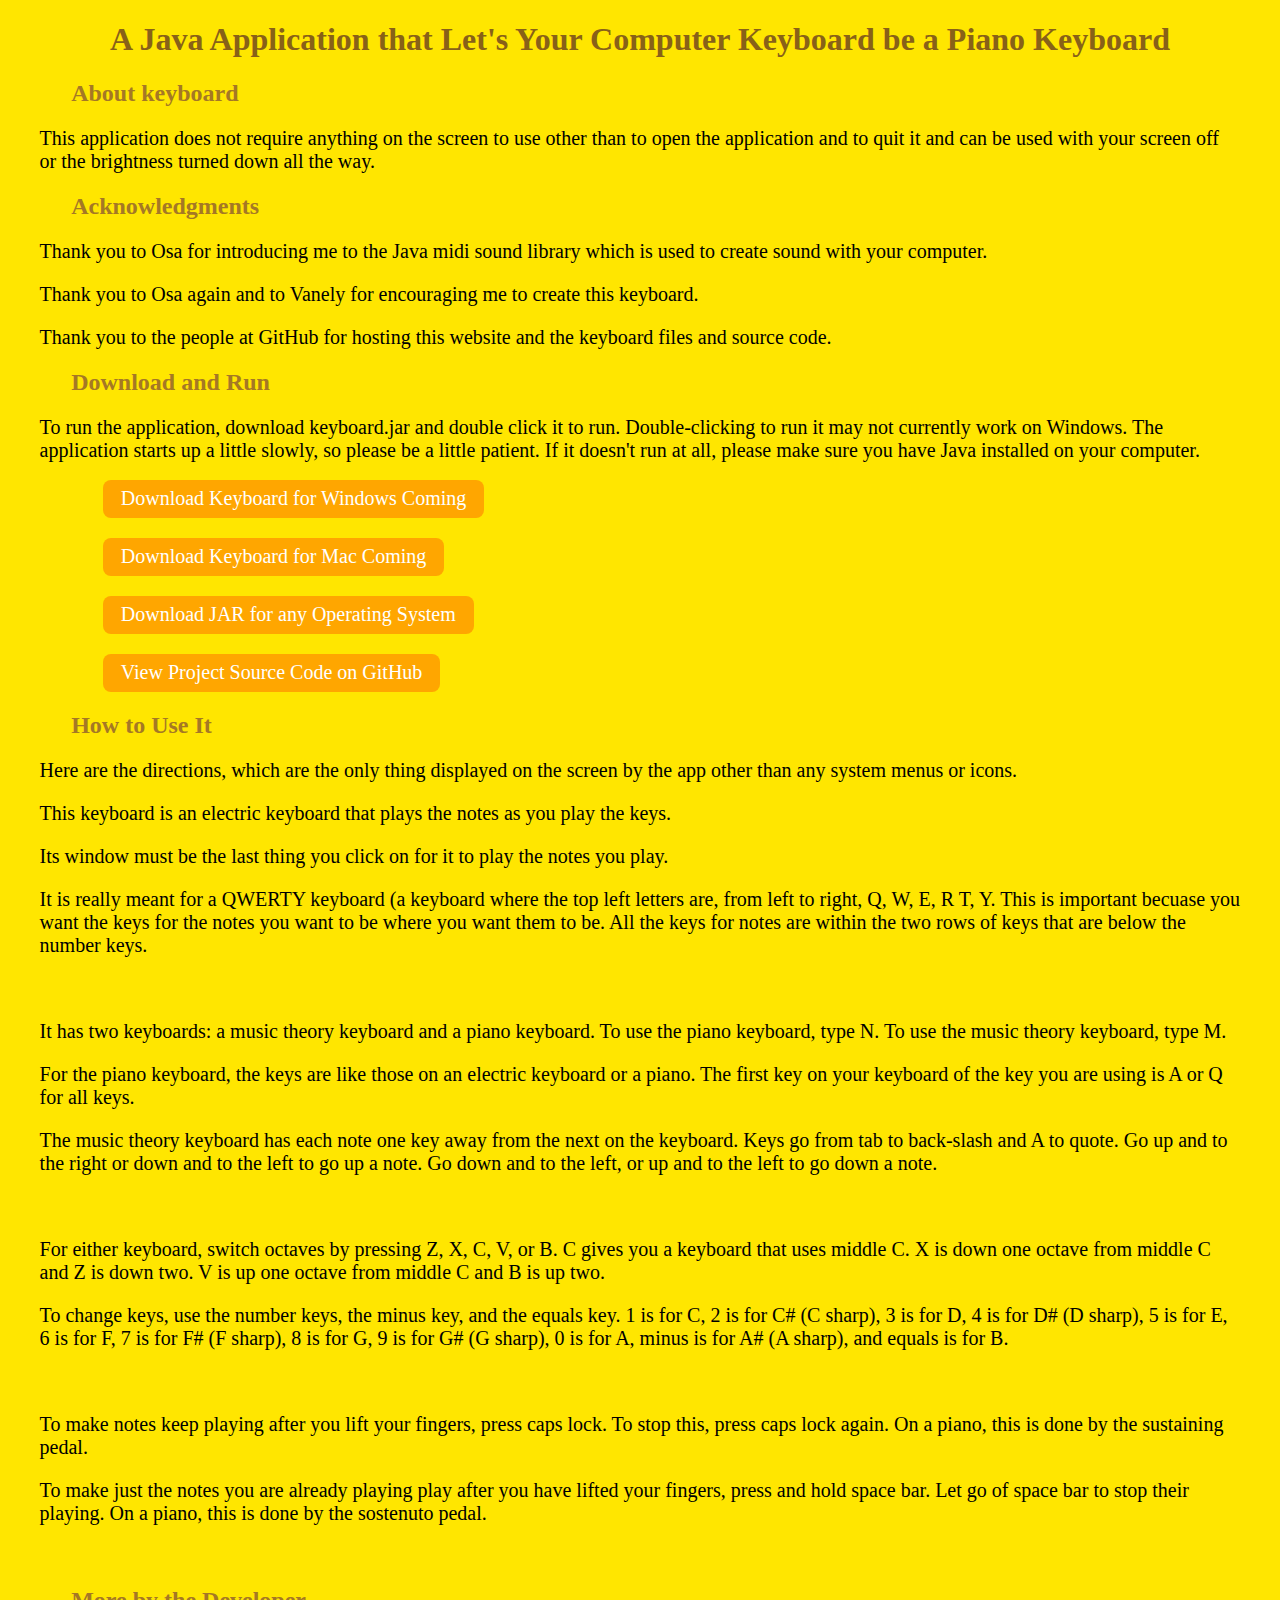
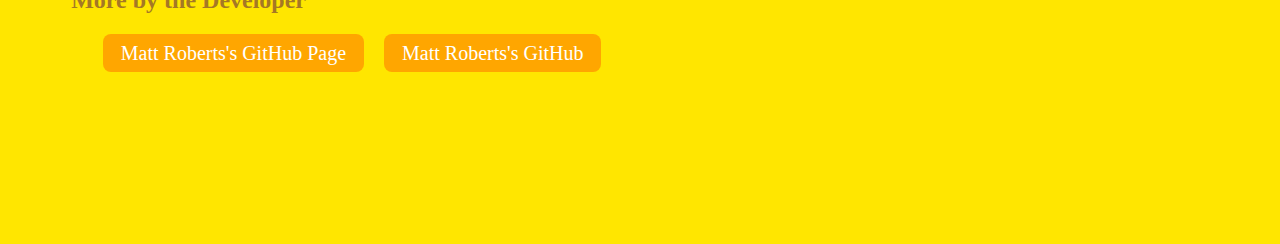
==== docs/home.html @ c1666a8e "Update home.html" ====
<!DOCTYPE html>
<html>

<head>
  <title>About keyboard</title>
  <link rel="stylesheet" href="styles.css">
  <meta name="viewport" content="width=device-width, initial-scale=1.0">
</head>

<body>
  <h1 class="title">
    A Java Application that Let's Your Computer Keyboard be a Piano Keyboard
  </h1>
  <h2 class="basicHeading">
    About keyboard
  </h2>
  <div class="basicText">
    This application does not require anything on the screen to use other than to open the application and to quit it
    and can be used with your screen off or the brightness turned down all the way.
  </div>
  <h2 class="basicHeading">
    Acknowledgments
  </h2>
  <div class="basicText">
      <p>
    Thank you to Osa for introducing me to the Java midi sound library which is used to create sound with your computer.
    </p>
    <p>
    Thank you to Osa again and to Vanely for encouraging me to create this keyboard.
  </p>
<p>
    Thank you to the people at GitHub for hosting this website and the keyboard files and source code.
  </p>
  </div>
  <h2 class="basicHeading">
    Download and Run
  </h2>
  <div class="basicText">
    To run the application, download keyboard.jar and double click it to run. Double-clicking to run it may not
    currently work on Windows. The application starts up a little slowly, so please be a little patient. If it doesn't
    run at all, please make sure you have Java installed on your computer.
  </div>
  <div class="inset1">
      <br>
    <a class="linkBtn columnBtn" href="">Download Keyboard for Windows Coming</a>
    <br>
    <a class="linkBtn columnBtn" href="">Download Keyboard for Mac Coming</a>
    <br>
    <a class="linkBtn columnBtn" href="https://github.com/MattNoName/keyboard/raw/app/Keyboard.jar">Download JAR for any Operating
      System</a>
      <br>
    <a class="linkBtn" href="https://github.com/MattNoName/keyboard">View Project Source Code on GitHub</a>
    <br>
  </div>
  <h2 class="basicHeading">
    How to Use It
  </h2>
  <div class="basicText">
    <p>
    Here are the directions, which are the only thing displayed on the screen by the app other than any system menus or
    icons.
  </p>
  <p>
    This keyboard is an electric keyboard that plays the notes as you play the keys.
  </p>
  <p>
    Its window must be the last thing you click on for it to play the notes you play.
  </p>
  <p>
    It is really meant for a QWERTY keyboard (a keyboard where the top left letters are, from left to right, Q, W, E, R
    T, Y. This is important becuase you want the keys for the notes you want to be where you want them to be. All the
    keys for notes are within the two rows of keys that are below the number keys.
  </p>
<br>
  <p>
    It has two keyboards: a music theory keyboard and a piano keyboard. To use the piano keyboard, type N. To use the
    music theory keyboard, type M.
  </p>
  <p>
    For the piano keyboard, the keys are like those on an electric keyboard or a piano. The first key on your keyboard
    of the key you are using is A or Q for all keys.
  </p>
  <p>
    The music theory keyboard has each note one key away from the next on the keyboard. Keys go from tab to back-slash
    and A to quote. Go up and to the right or down and to the left to go up a note. Go down and to the left, or up and
    to the left to go down a note.
  </p>
  <br>
  <p>
    For either keyboard, switch octaves by pressing Z, X, C, V, or B. C gives you a keyboard that uses middle C. X is
    down one octave from middle C and Z is down two. V is up one octave from middle C and B is up two.
  </p>
  <p>
    To change keys, use the number keys, the minus key, and the equals key. 1 is for C, 2 is for C# (C sharp), 3 is for
    D, 4 is for D# (D sharp), 5 is for E, 6 is for F, 7 is for F# (F sharp), 8 is for G, 9 is for G# (G sharp), 0 is for
    A, minus is for A# (A sharp), and equals is for B.
  </p>
  <br>
<p>
    To make notes keep playing after you lift your fingers, press caps lock. To stop this, press caps lock again. On a
    piano, this is done by the sustaining pedal.
  </p>
  <p>
    To make just the notes you are already playing play after you have lifted your fingers, press and hold space bar.
    Let go of space bar to stop their playing. On a piano, this is done by the sostenuto pedal.
  </p>
  <br>
  </div>
  <h2 class="basicHeading">
    More by the Developer
  </h2>
  <div class="inset1">
  <a class="linkBtn gridBtn" href="https://mattnoname.github.io/home">Matt Roberts's GitHub Page</a><a class="linkBtn gridBtn"
    href="https://github.com/MattNoName">Matt Roberts's GitHub</a>
  </div>
  <br>
  <br>
  <br>
  <br>
  <br>
  <br>
  <br>
  <br>
</body>

</html>
---- docs/styles.css ----
body{
    background-color: rgb(255, 232, 23);
    background-color: rgb(255, 231, 19);
    background-color: rgb(255, 230, 0);
}

.title{
    text-align: center;
    color: rgb(136, 97, 24)
}

.basicHeading{
    margin-left: 5%;
    color: rgb(165, 120, 37)
    
}

.basicText{
    font-size: 20px;
    margin-left: 2.5%;
    margin-right: 2.5%;
    color: rgb(0, 110, 255);
    color: black;
}

.linkBtn{
    font-size: 20px;
    background-color: rgb(255, 174, 0);
    background-color: rgb(255, 166, 0);
    color: white;
    border-radius: 8px;
    padding: 7.5px 18px;
    text-align: center;
    text-decoration: none;
    display: inline-block;
}

.columnBtn{
    margin-bottom: 20px;
}

.gridBtn{
    margin-right: 20px;
    margin-bottom: 20px;
}

.linkBtn:hover, .linkBtn:active {
    background-color: rgb(255, 136, 0);
  }

.inset1{
    margin-left: 7.5%;
}
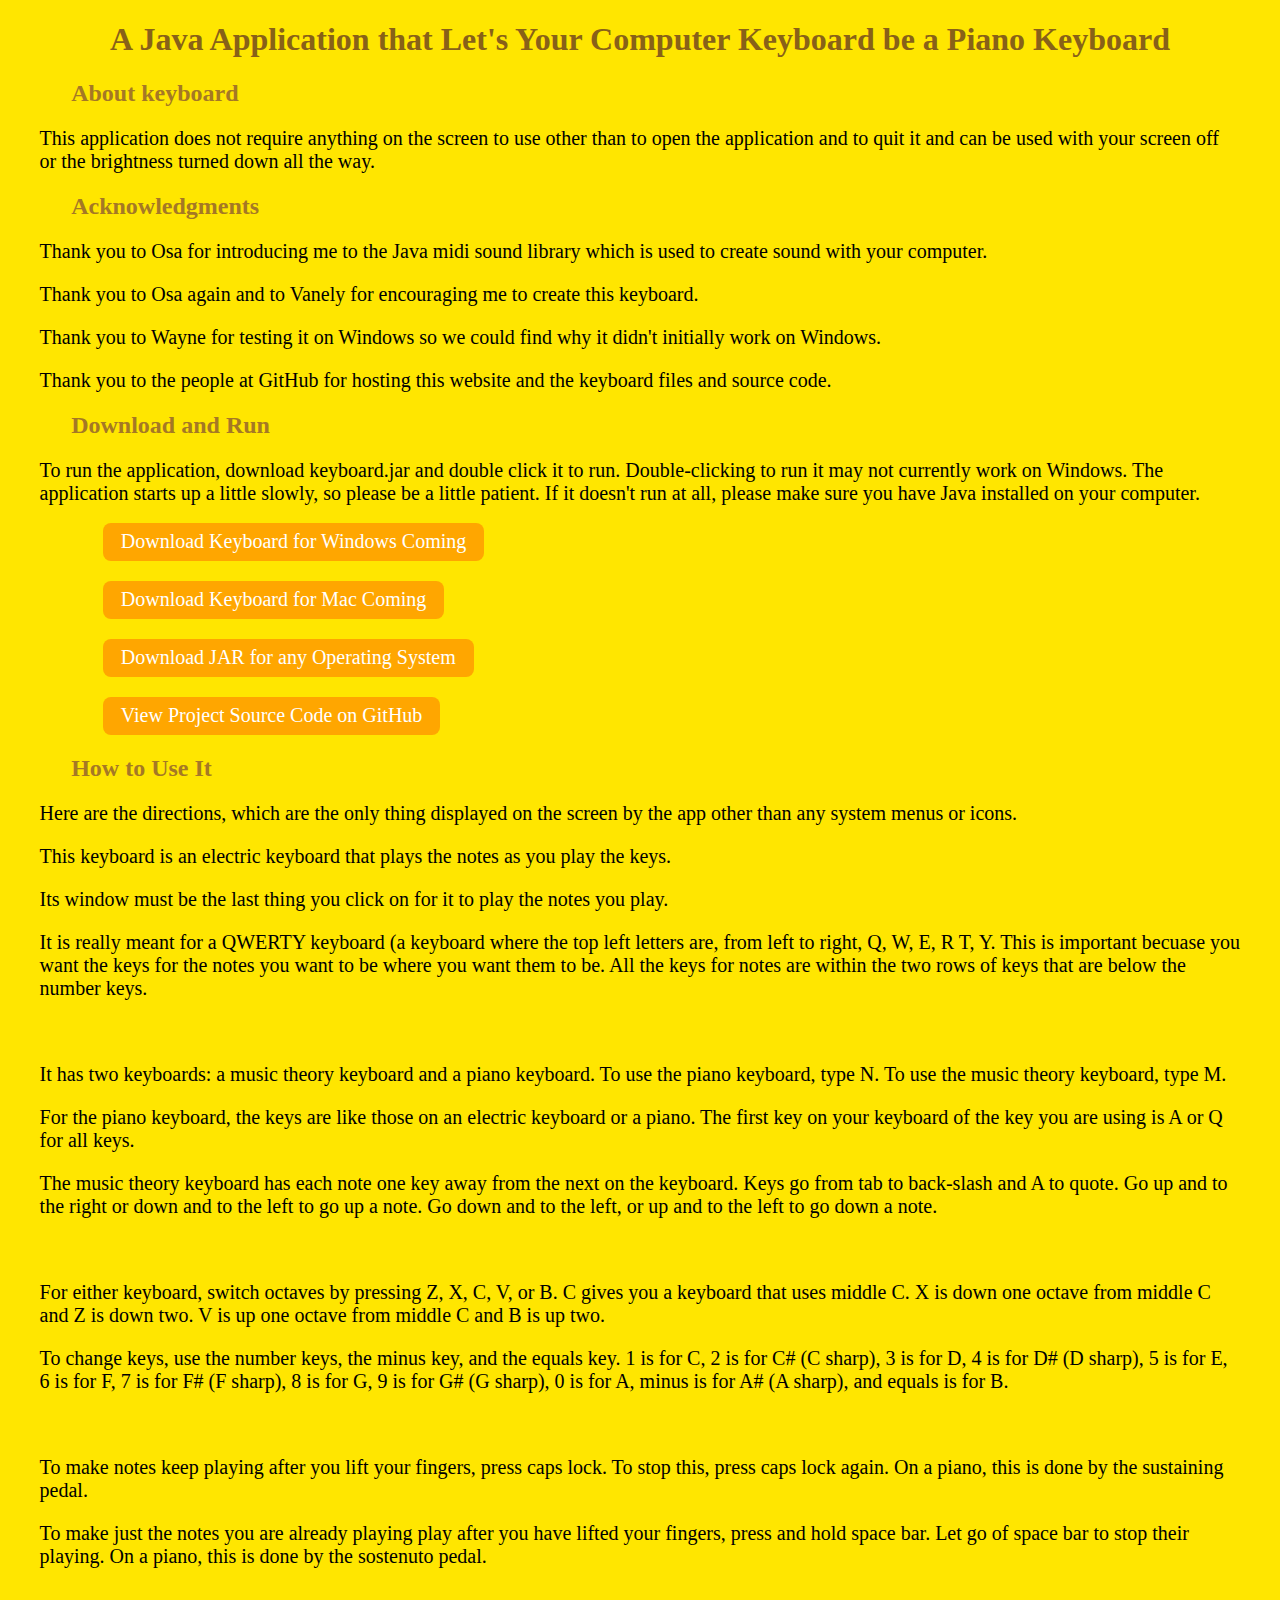
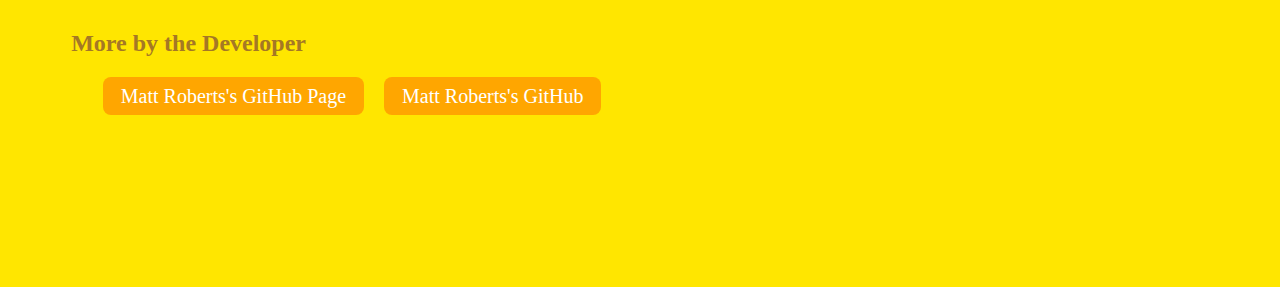
==== commit 399fec79: "Merge pull request #8 from MattNoName/master" ====
--- a/docs/home.html
+++ b/docs/home.html
@@ -28,6 +28,9 @@
     <p>
     Thank you to Osa again and to Vanely for encouraging me to create this keyboard.
   </p>
+    <p>
+      Thank you to Wayne for testing it on Windows so we could find why it didn't initially work on Windows.
+    </p>
 <p>
     Thank you to the people at GitHub for hosting this website and the keyboard files and source code.
   </p>
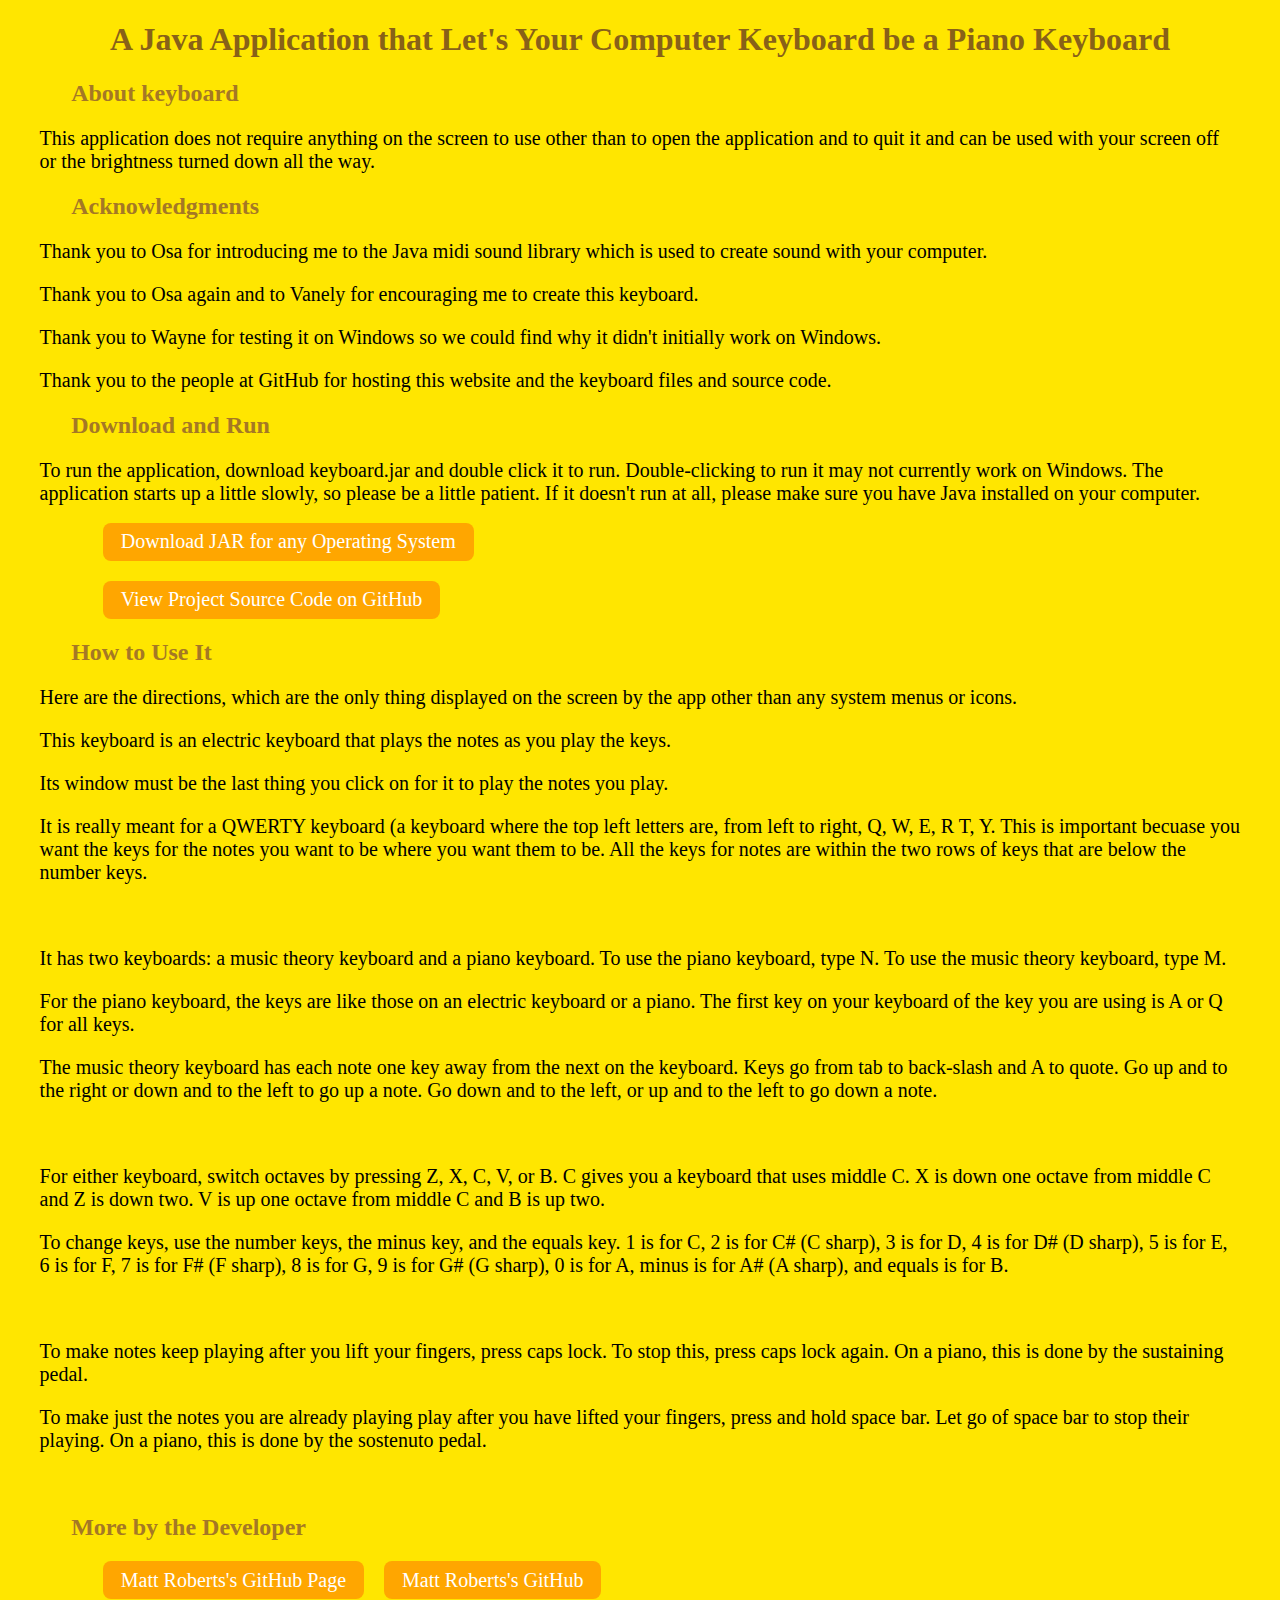
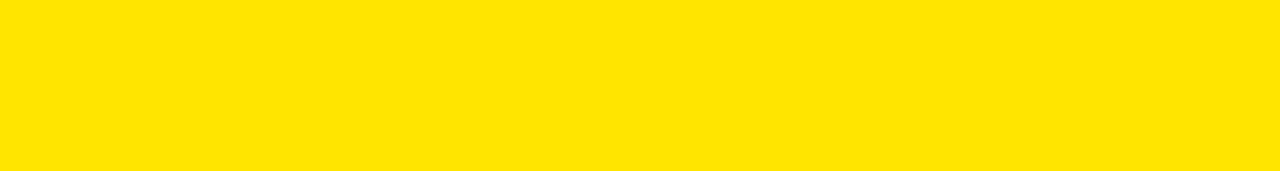
==== commit 4c46b20d: "Merge pull request #9 from MattNoName/master" ====
--- a/docs/home.html
+++ b/docs/home.html
@@ -44,10 +44,6 @@
     run at all, please make sure you have Java installed on your computer.
   </div>
   <div class="inset1">
-      <br>
-    <a class="linkBtn columnBtn" href="">Download Keyboard for Windows Coming</a>
-    <br>
-    <a class="linkBtn columnBtn" href="">Download Keyboard for Mac Coming</a>
     <br>
     <a class="linkBtn columnBtn" href="https://github.com/MattNoName/keyboard/raw/app/Keyboard.jar">Download JAR for any Operating
       System</a>
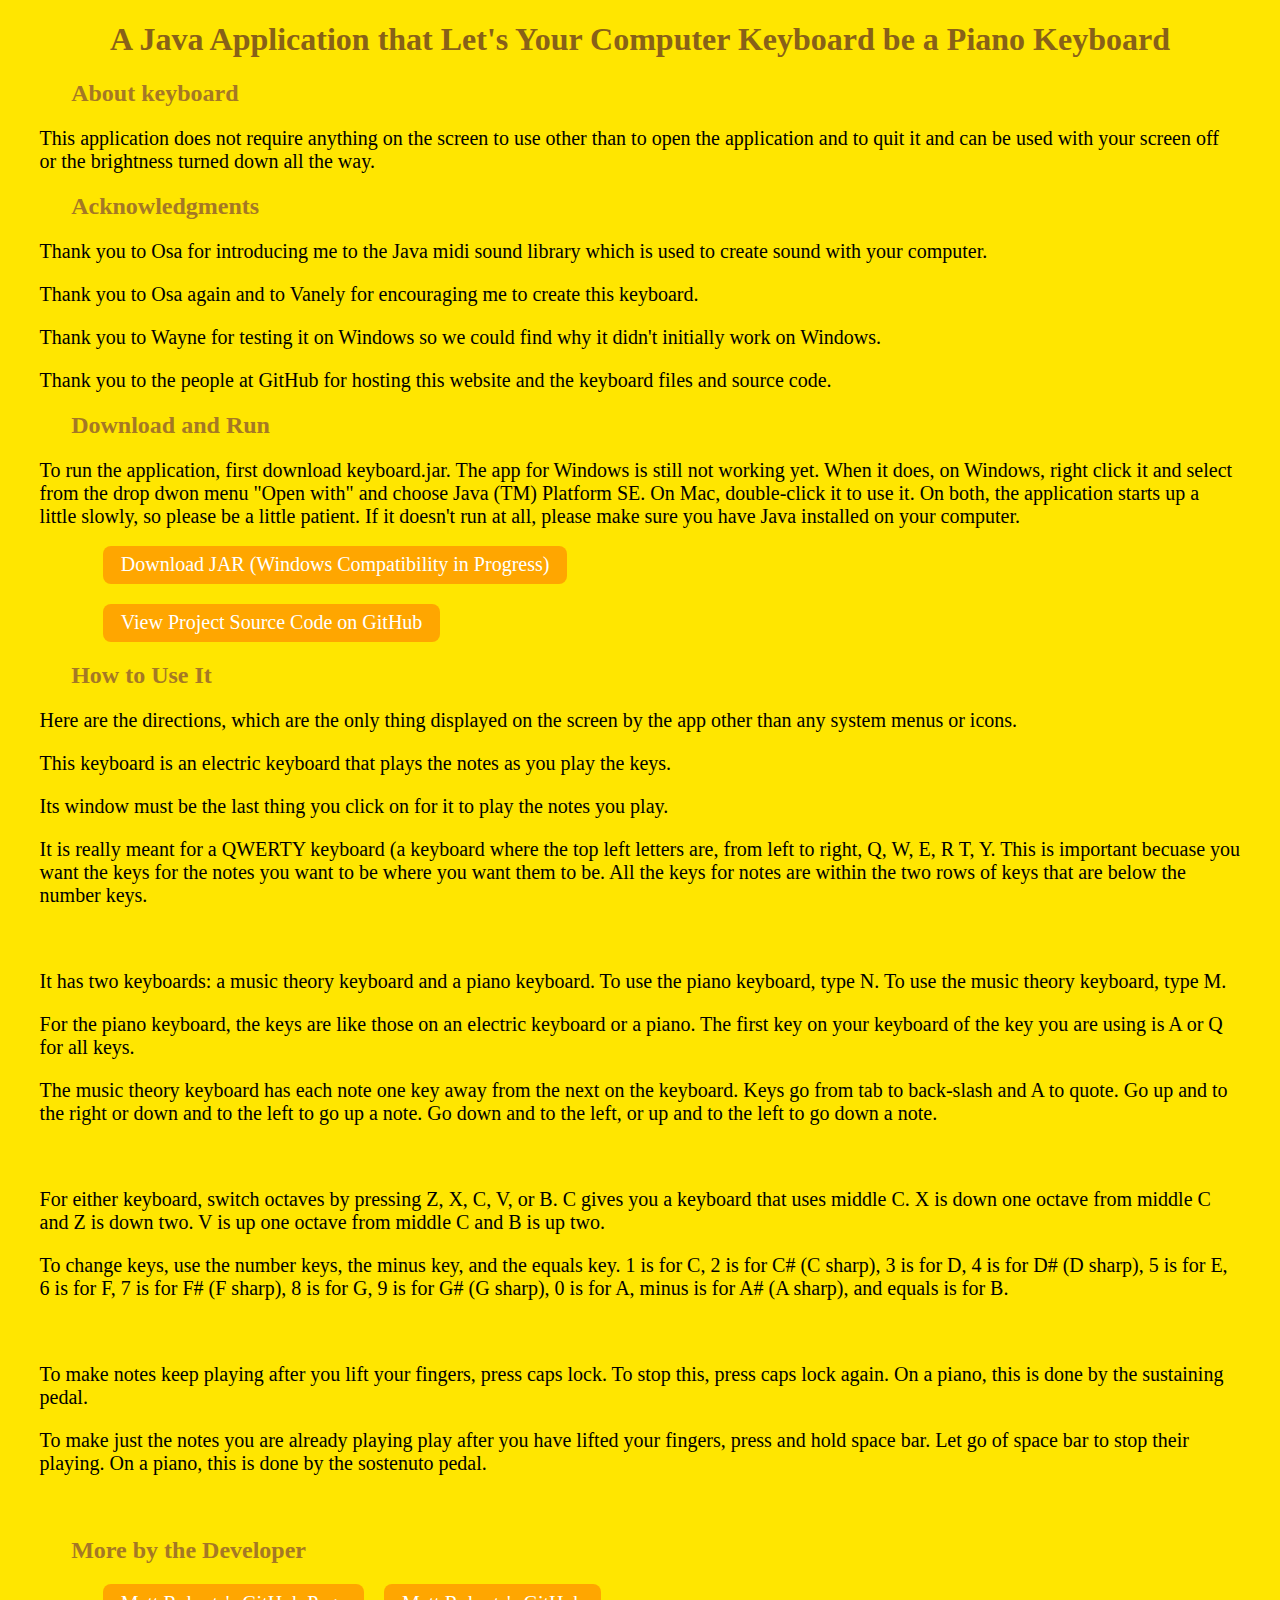
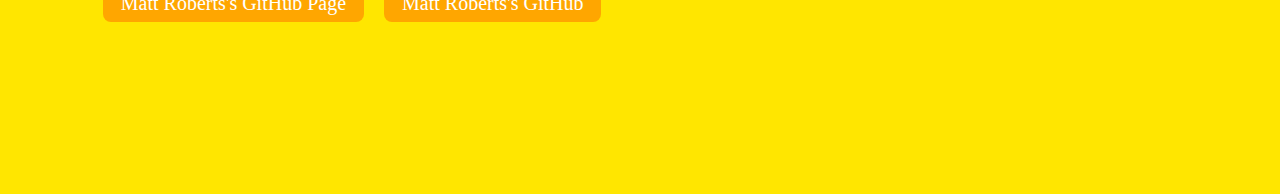
==== commit c1b5d80f: "tells on home page that Windows compatability is not there yet" ====
--- a/docs/home.html
+++ b/docs/home.html
@@ -39,14 +39,15 @@
     Download and Run
   </h2>
   <div class="basicText">
-    To run the application, download keyboard.jar and double click it to run. Double-clicking to run it may not
-    currently work on Windows. The application starts up a little slowly, so please be a little patient. If it doesn't
-    run at all, please make sure you have Java installed on your computer.
+    To run the application, first download keyboard.jar. The app for Windows is still not working yet. 
+    When it does, on Windows, right click it and select from the drop dwon menu "Open with" and choose 
+    Java (TM) Platform SE. On Mac, double-click it to use it. On both, the application starts up a little 
+    slowly, so please be a little patient. If it doesn't run at all, please make sure you have Java installed 
+    on your computer.
   </div>
   <div class="inset1">
     <br>
-    <a class="linkBtn columnBtn" href="https://github.com/MattNoName/keyboard/raw/app/Keyboard.jar">Download JAR for any Operating
-      System</a>
+    <a class="linkBtn columnBtn" href="https://github.com/MattNoName/keyboard/raw/app/Keyboard.jar">Download JAR (Windows Compatibility in Progress)</a>
       <br>
     <a class="linkBtn" href="https://github.com/MattNoName/keyboard">View Project Source Code on GitHub</a>
     <br>
